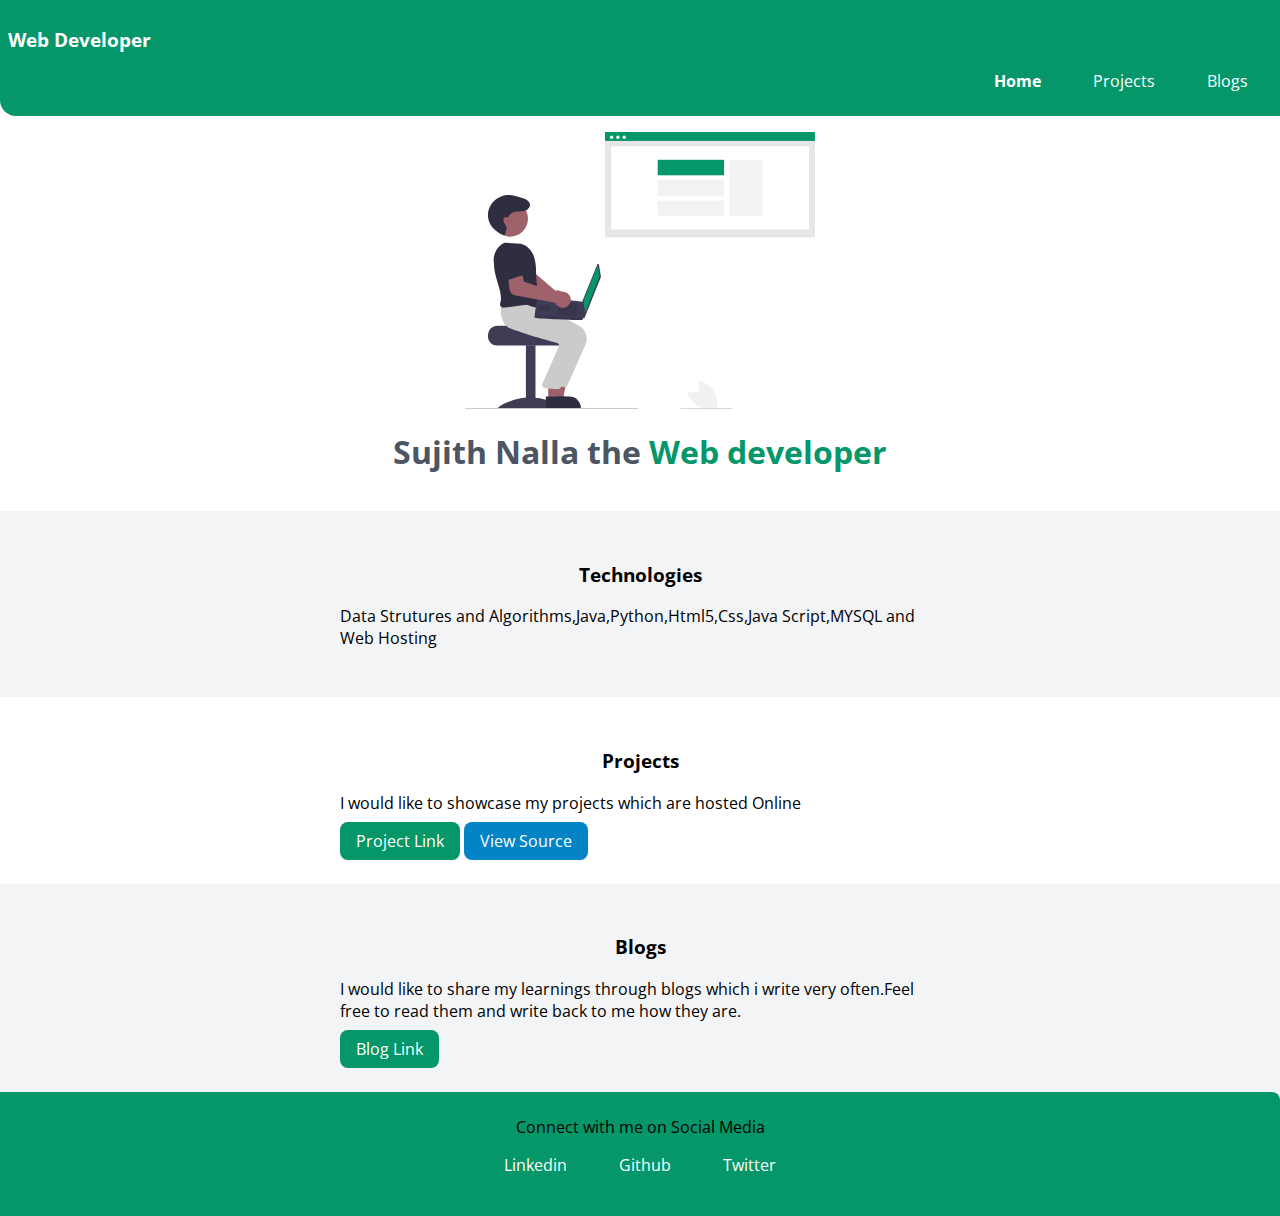
==== index.html @ e6f43e7e "Frst commit of postfolio" ====
<!DOCTYPE html>
<html lang="en">
  <head>
    <meta charset="UTF-8" />
    <meta http-equiv="X-UA-Compatible" content="IE=edge" />
    <meta name="viewport" content="width=device-width, initial-scale=1.0" />
    <title>Portfolio</title>
    <link rel="stylesheet" href="styles.css" />
  </head>
  <body>
    <div class="navigation">
      <h3>Web Developer</h3>
      <ul class="nav-pills">
        <li class="list-item-inline">
          <a class="link-active" href="">Home</a>
        </li>
        <li class="list-item-inline"><a href="./projects.html">Projects</a></li>
        <li class="list-item-inline"><a href="./blogs.html">Blogs</a></li>
      </ul>
    </div>
    <header class="hero">
      <img class="hero-image" src="images/webdeveloper.svg" />
      <h1 class="hero-heading">
        Sujith Nalla the <span class="heading-inverted">Web developer</span>
      </h1>
    </header>
    <section class="section ow">
      <div class="container-center">
        <h3>Technologies</h3>
        <p>
          Data Strutures and Algorithms,Java,Python,Html5,Css,Java Script,MYSQL
          and Web Hosting
        </p>
      </div>
    </section>
    <section class="section">
      <div class="container-center">
        <h3>Projects</h3>
        <p>I would like to showcase my projects which are hosted Online</p>
        <a class="link link-primary" href="">Project Link</a>
        <a class="link link-secondary" href="">View Source</a>
      </div>
    </section>
    <section class="section ow">
      <div class="container-center">
        <h3>Blogs</h3>
        <p>
          I would like to share my learnings through blogs which i write very
          often.Feel free to read them and write back to me how they are.
        </p>
        <a class="link link-primary" href="">Blog Link</a>
      </div>
    </section>
    <footer class="footer">
      <div class="footer-header">Connect with me on Social Media</div>
      <ul class="">
        <li class="list-item-inline">
          <a href="https://www.linkedin.com/in/sujith-nalla/">Linkedin</a>
        </li>
        <li class="list-item-inline">
          <a href="https://github.com/Nalla-Sujith">Github</a>
        </li>
        <li class="list-item-inline">
          <a href="https://twitter.com/SujithNalla1024">Twitter</a>
        </li>
      </ul>
    </footer>
  </body>
</html>
---- styles.css ----
@import url('https://fonts.googleapis.com/css2?family=Open+Sans:wght@500&display=swap');
:root{
  --primary-color:#059669;
  --secondary-color:#0284c7;
  --dark-grey:#4b5563;
  --off-white:#F3F4F6;
}
body{
  font-family: 'Open Sans', sans-serif;
  margin: 0;
}
/** container **/
.container
{
  padding-left:2rem;
  padding-right: 2rem;
}
.container-center
{
  max-width:600px;
  margin: auto;
}
/** links**/
.link{
text-decoration: none;
padding:0.5rem 1rem;
color:white;
}
.link-primary
{
  background-color:var(--primary-color);
  border-radius: 0.5rem;
}
.link-secondary
{
  background-color:var(--secondary-color);
  border-radius:0.5rem;
}
hr{
  margin:2rem 0;
}
/**     lists    **/
.list-non-bullet
{
  list-style: none;
}
.list-item-inline
{
  display: inline;
  padding:0rem 1.5rem;
}
.list-item-inline a{
text-decoration: none;
color:white;
}
.navigation
{
  background-color:var(--primary-color);
  color:white;
  padding:0.5rem;
  border-bottom-left-radius: 1rem;
}
.nav-pills
{
  text-align: right;
}
.navigation .link-active
{
  font-weight: bold;
}

/*** header ***/
.hero
{
 padding:1rem;
}
.hero .hero-image
{
  max-width:350px;
  display: block;
  margin:auto;
}
.hero-heading
{
  color:var(--dark-grey);
  text-align: center;
}
.hero .heading-inverted
{
  color:var(--primary-color);
}
/*** section ***/
.section{
  padding: 2rem;
}
.section h3
{
  text-align: center;
  
}
.ow
{
  background-color: var(--off-white);
}
/*** footer ***/
.footer
{
  background-color: var(--primary-color);
  padding: 1.5rem 0rem;
  text-align: center;
  border-top-right-radius:0.5rem ;
}
.footer .list-item-inline
{
  color:white;
}
ul{
  padding-inline-start:0;
}
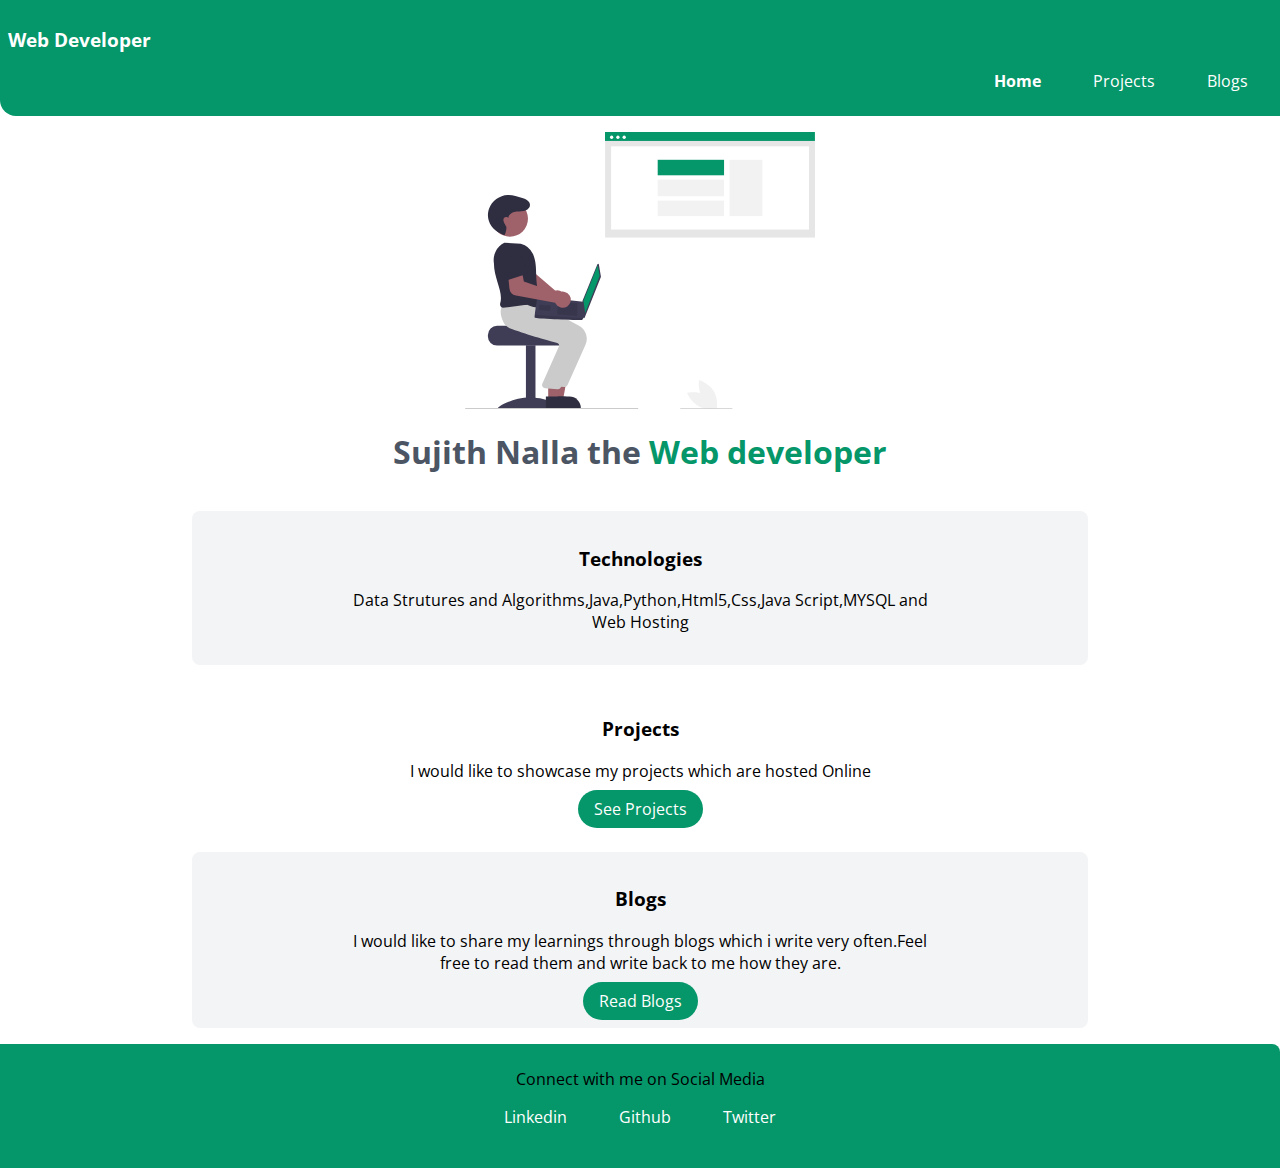
==== commit d7f29357: "Added stock profit loss and changed styles and order of sections in projects.html" ====
--- a/index.html
+++ b/index.html
@@ -37,8 +37,7 @@
       <div class="container-center">
         <h3>Projects</h3>
         <p>I would like to showcase my projects which are hosted Online</p>
-        <a class="link link-primary" href="">Project Link</a>
-        <a class="link link-secondary" href="">View Source</a>
+        <a class="link link-primary" href="./projects.html">See Projects</a>
       </div>
     </section>
     <section class="section ow">
@@ -48,7 +47,7 @@
           I would like to share my learnings through blogs which i write very
           often.Feel free to read them and write back to me how they are.
         </p>
-        <a class="link link-primary" href="">Blog Link</a>
+        <a class="link link-primary" href="">Read Blogs</a>
       </div>
     </section>
     <footer class="footer">
--- a/styles.css
+++ b/styles.css
@@ -29,12 +29,16 @@
 .link-primary
 {
   background-color:var(--primary-color);
-  border-radius: 0.5rem;
+  border-radius: 2rem;
 }
 .link-secondary
 {
   background-color:var(--secondary-color);
-  border-radius:0.5rem;
+  border-radius:2rem;
+}
+.link-primary:hover,
+.link-secondary:hover{
+  padding: 0.6rem 1.2rem;;
 }
 hr{
   margin:2rem 0;
@@ -91,12 +95,17 @@
 }
 /*** section ***/
 .section{
-  padding: 2rem;
+  padding-top: 1rem;
+  padding-bottom: 1rem;
+  text-align: center;
+  width: 70vw;
+  margin: auto;
+  border-radius: 0.5rem;
+  margin-bottom: 1rem;
 }
 .section h3
 {
   text-align: center;
-  
 }
 .ow
 {
@@ -116,4 +125,8 @@
 }
 ul{
   padding-inline-start:0;
+}
+.section-description
+{
+  padding-bottom: 1rem;
 }